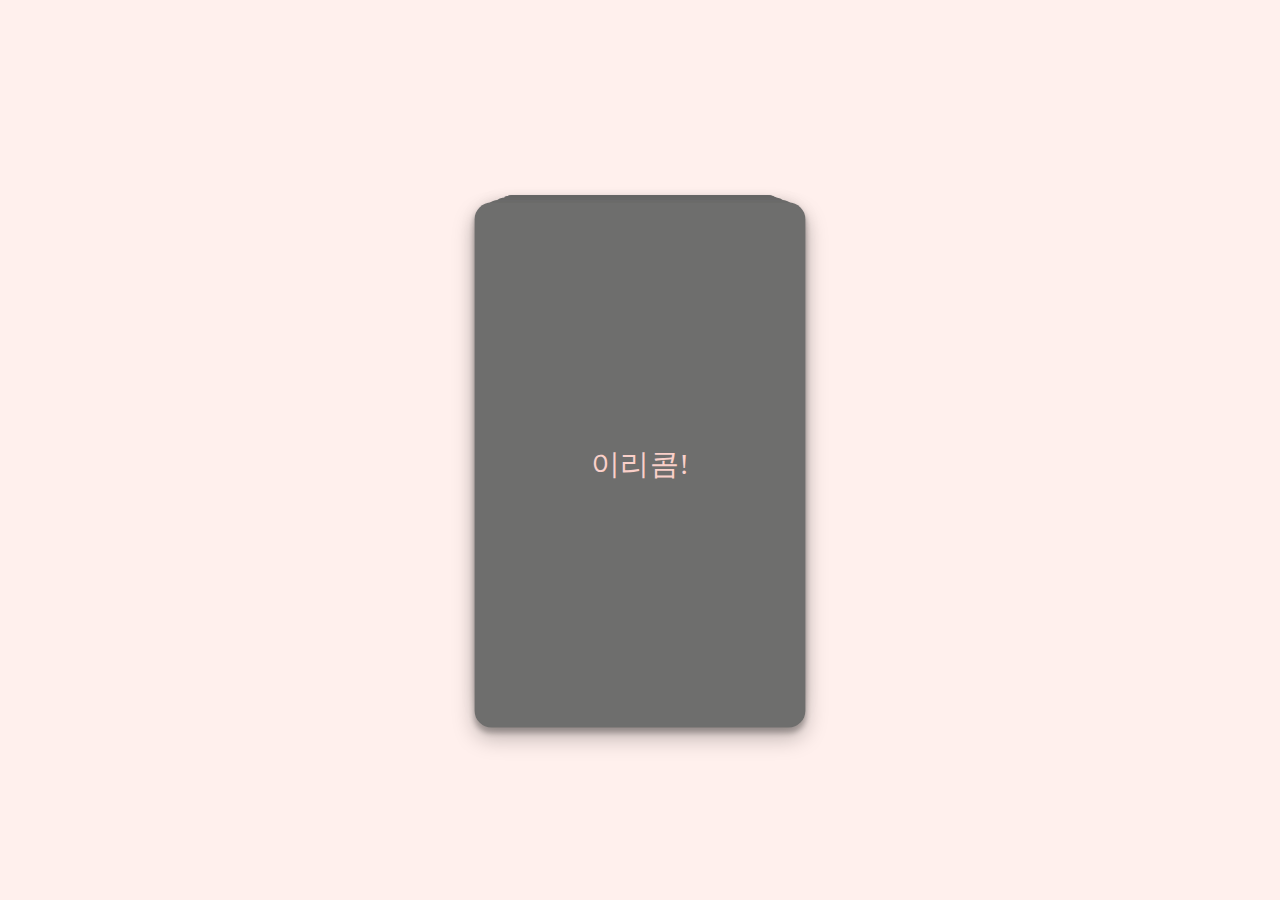
==== poca/index.html @ 3309fdba "Refactor : 폴더별 index.html" ====
<!DOCTYPE html>
<html lang="ko">
<head>
  <meta charset="UTF-8">
  <meta http-equiv="X-UA-Compatible" content="IE=edge">
  <meta name="viewport" content="width=device-width, initial-scale=1.0, maximum-scale=1.3 minimum-scale=1">

  <title>PictureThat</title>
  <link rel="stylesheet" href="./css/style.css">
  <script src="./js/card.js" defer></script>
</head>
<body>
  <div class="stack">
    
    <div class="card">이리콤!</div>
    
    <div class="card">잼민이 주먹</div>
    
    <div class="card">1 더하기 1은?</div>
    
    <div class="card">김민교</div>

    <div class="card">55도발</div>

  </div>

</body>
</html>
---- poca/css/style.css ----
*, 
*::before,
*::after{
  margin: 0;
  padding: 0;
  box-sizing: border-box;
}

html,
body{
  height: 100%;
  width: 100%;
  max-width: 100%;
  max-height: 100%;
  overflow-x: hidden;

}

body{
  display: grid;
  justify-content: center;
  align-items: center;
  background-color: #FFF0ED;
}

.stack {
  width: 500px;
  height: 500px;
  position: relative;
}


.card{
  background-color: #6E6E6D;
  width: 63%;
  min-height: 100%;
  position: absolute;

  /* 좌측 상단 기준 이동이라 왼쪽 오른쪽 50%씩 card의 절반씩 이동 */
  top: 50%;
  left: 50%;
  /* transform: translate(-50%, -50%); */
  display: grid;
  justify-content: center;
  align-items: center;
  border-radius: 16px;
  font-size: 28px;
  color: #FAD0C9;
  box-shadow: 0 5px 5px 0 #00000040,0 10px 20px 0 #00000040;

  transition: transform 200ms;
}

.card:nth-last-child(n+4){
  --y: calc(-50% - 30px);
  transform: translate(-50%, var(--y)) scale(0.9);
  box-shadow: 0 0 1px 1px #00000003;
}

.card:nth-last-child(3){
  --y: calc(-50% - 15px);
  transform: translate(-50%, var(--y)) scale(0.95);
}

.card:nth-last-child(2){
  --y: calc(-50% );
  transform: translate(-50%, var(--y)) scale(1);
}
.card:nth-last-child(1){
  --y: calc(-50% + 15px);
  transform: translate(-50%, var(--y)) scale(1.05);
}
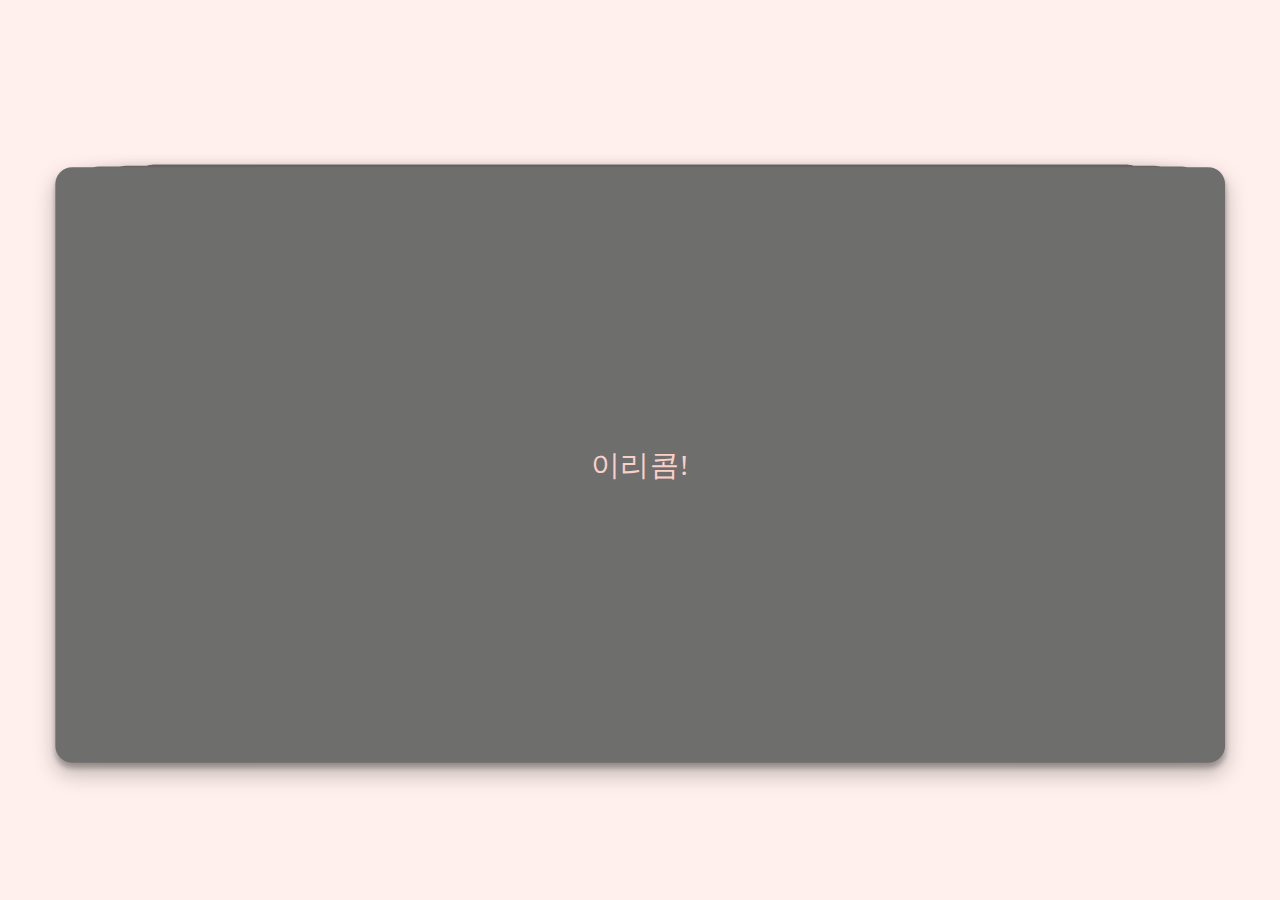
==== commit 3640f3cb: "stack 에서 카드 뒤로가는 효과 추가" ====
--- a/poca/index.html
+++ b/poca/index.html
@@ -7,6 +7,7 @@
 
   <title>PictureThat</title>
   <link rel="stylesheet" href="./css/style.css">
+  <script src="./js/stack.js" defer></script>
   <script src="./js/card.js" defer></script>
 </head>
 <body>
--- a/poca/css/style.css
+++ b/poca/css/style.css
@@ -17,22 +17,22 @@
 }
 
 body{
-  display: grid;
+  display: flex;
   justify-content: center;
   align-items: center;
   background-color: #FFF0ED;
 }
 
 .stack {
-  width: 500px;
-  height: 500px;
+  width: 87%;
+  height: 63%;
   position: relative;
 }
 
 
 .card{
   background-color: #6E6E6D;
-  width: 63%;
+  width: 100%;
   min-height: 100%;
   position: absolute;
 
@@ -66,8 +66,20 @@
   --y: calc(-50% );
   transform: translate(-50%, var(--y)) scale(1);
 }
+
 .card:nth-last-child(1){
   --y: calc(-50% + 15px);
   transform: translate(-50%, var(--y)) scale(1.05);
 }
 
+
+@keyframes swap {
+  50% {
+    transform: translate(-50%, calc(var(--y) - 250px)) scale(0.85) rotate(-5deg);
+    animation-timing-function: ease-in;
+  }
+  100% {
+    transform: translate(-50%, calc(var(--y) - 15px)) scale(0.85);
+    z-index: -1;
+  }
+}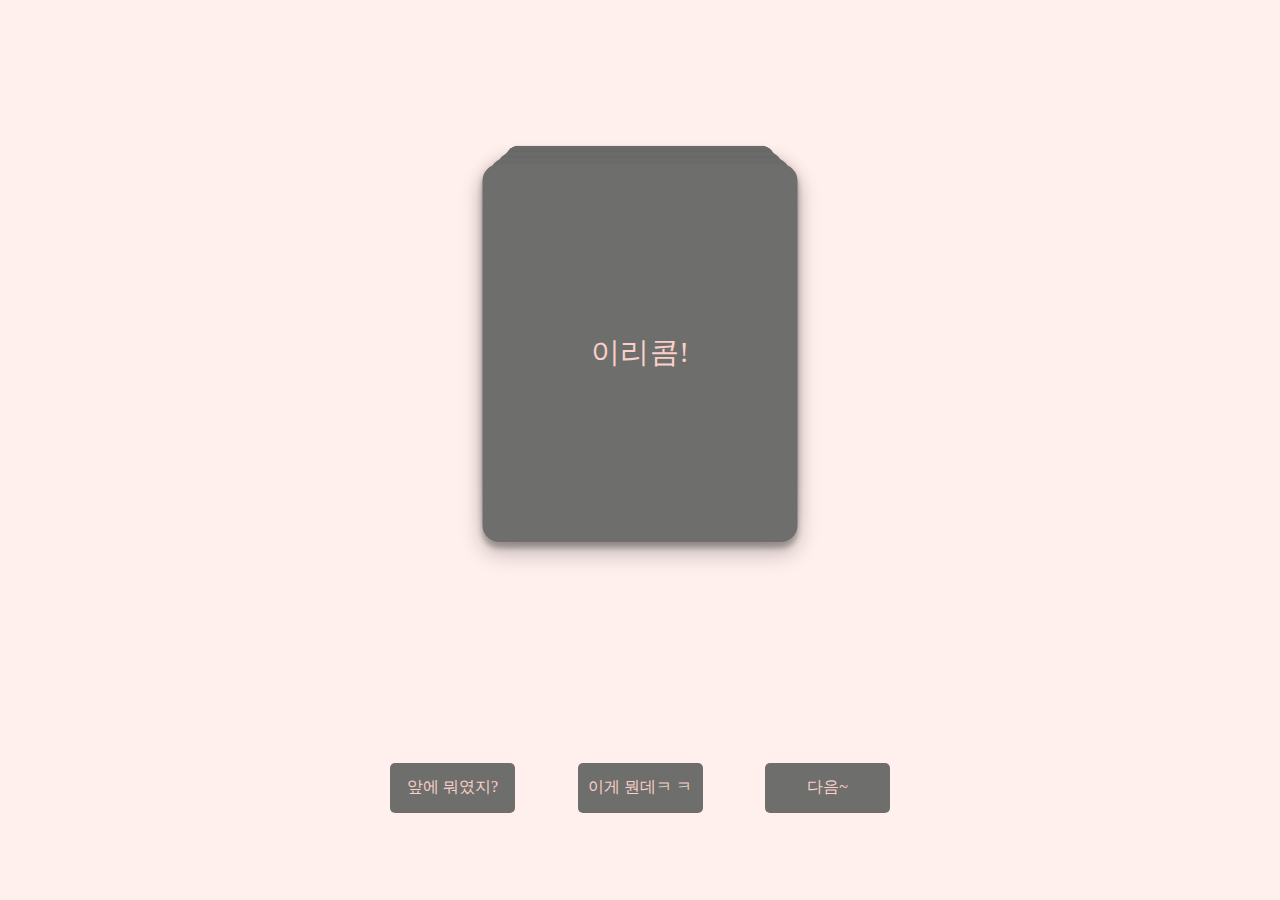
==== commit 5550e7a9: "next prev 버튼 추가" ====
--- a/poca/index.html
+++ b/poca/index.html
@@ -9,6 +9,7 @@
   <link rel="stylesheet" href="./css/style.css">
   <script src="./js/stack.js" defer></script>
   <script src="./js/card.js" defer></script>
+  <script src="./js/control.js" defer></script>
 </head>
 <body>
   <div class="stack">
@@ -23,6 +24,20 @@
 
     <div class="card">55도발</div>
 
+    <div class="card">기요미</div>
+    
+    <div class="card">뿌잉 뿌잉</div>
+    
+    <div class="card">바운띠 바운씨</div>
+    
+    <div class="card">기분이 좋아지는 포즈~</div>
+
+  </div>
+  
+  <div class = "control">
+    <span class = "controlBtn" id="prevBtn">앞에 뭐였지?</span>
+    <span class = "controlBtn" id="flipBtn">이게 뭔데ㅋ ㅋ</span>
+    <span class = "controlBtn" id="nextBtn">다음~</span>
   </div>
 
 </body>
--- a/poca/css/style.css
+++ b/poca/css/style.css
@@ -17,23 +17,23 @@
 }
 
 body{
-  display: flex;
+  display: grid;
   justify-content: center;
   align-items: center;
   background-color: #FFF0ED;
 }
 
 .stack {
-  width: 87%;
-  height: 63%;
+  width: 500px;
+  height: 500px;
   position: relative;
 }
 
 
 .card{
   background-color: #6E6E6D;
-  width: 100%;
-  min-height: 100%;
+  width: 300px;
+  min-height: 360px;
   position: absolute;
 
   /* 좌측 상단 기준 이동이라 왼쪽 오른쪽 50%씩 card의 절반씩 이동 */
@@ -72,14 +72,50 @@
   transform: translate(-50%, var(--y)) scale(1.05);
 }
 
-
-@keyframes swap {
+/* 모바일웹에서 버벅거림이 너무 심함 */
+@keyframes swapNext {
   50% {
-    transform: translate(-50%, calc(var(--y) - 250px)) scale(0.85) rotate(-5deg);
+    transform: translate(-50%, calc(-170%)) scale(0.85);
     animation-timing-function: ease-in;
   }
   100% {
     transform: translate(-50%, calc(var(--y) - 15px)) scale(0.85);
     z-index: -1;
   }
+}
+
+@keyframes swapPrev {
+  50% {
+    transform: translate(-50%, calc(-170%)) scale(0.9);
+    animation-timing-function: ease-in;
+  }
+  100% {
+    transform: translate(-50%, var(--y)) scale(1.06);
+    z-index: +100;
+  }
+}
+
+@keyframes swapBack {
+  100% {
+    transform: translate(-50%, calc(-50%)) scale(1);
+  }
+}
+
+
+.control{
+  position: relative;
+  display: flex;
+  justify-content: space-between;
+}
+
+
+.controlBtn{
+  width: 25%;
+  height: 50px;
+  background-color: #6E6E6D;
+  color: #FAD0C9;
+  display: grid;
+  justify-content: center;
+  align-items: center;
+  border-radius: 5px;
 }